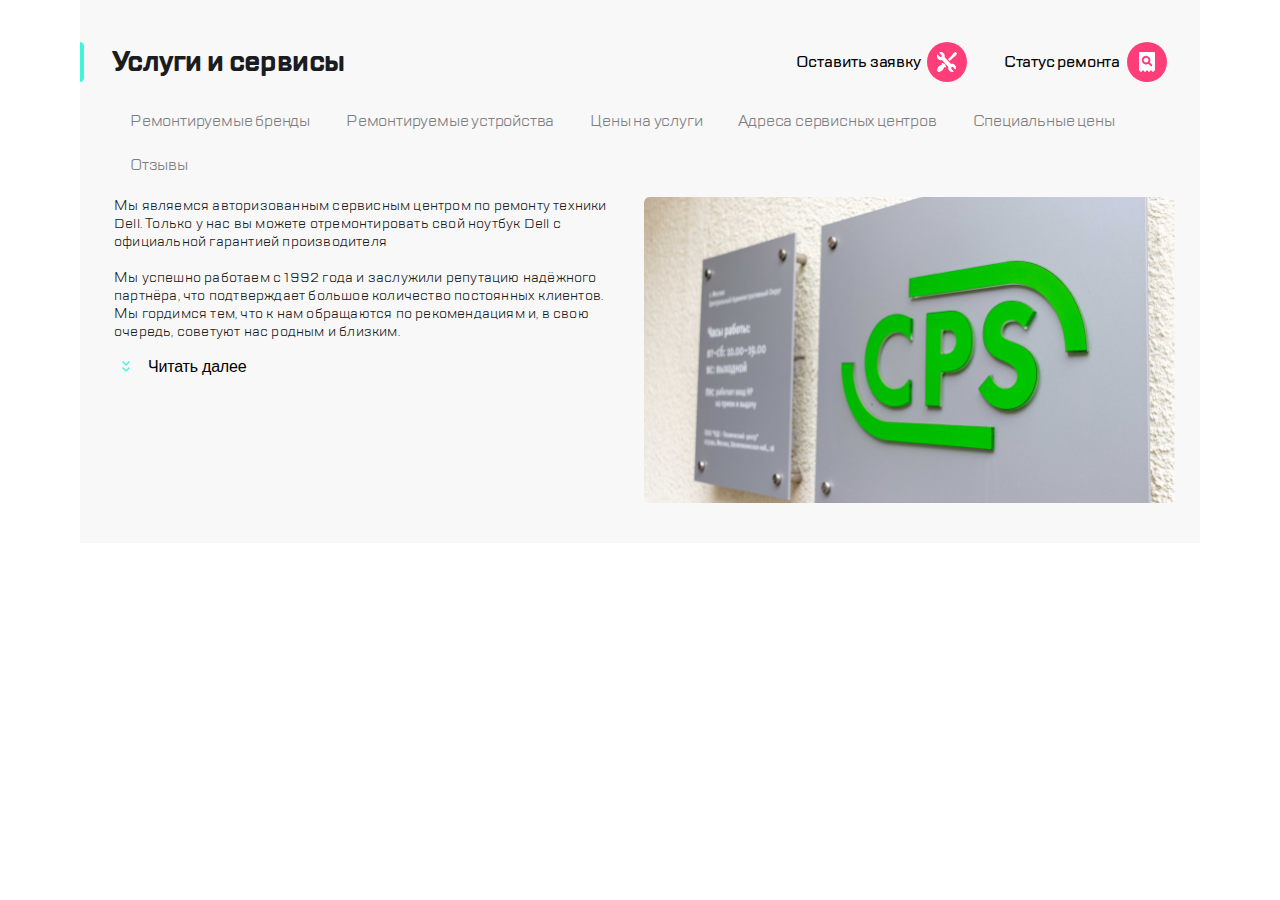
==== index.html @ 40b705c8 "новая вёрстка" ====
<!DOCTYPE html>
<html>
    <head>
        <title>1.3</title>
        <meta charset="utf-8">
        <meta http-equiv="X-UA-Compatible" content="IE=Edge">
        <meta name="viewport" content="width=device-width, initial-scale=1, user-scalable=yes, minimum-scale=1.0">
        <meta name="apple-mobile-web-app-capable" content="yes">
        <link href="./fonts/stylesheet.css" rel="stylesheet">
        <link href="./css/style.css" rel="stylesheet">
    </head>
    <body class="body">
            <section class="services">
                <header class="header">
                    <div class="header__logo-wrapper">
                        <button class="header__menu-icon header__link"></button>
                        <div class="delimiter header__logo-delimiter"></div>
                        <a href="#" class="header__link_logo">
                            <img src="./img/header/logo.svg" class="header__logo-image" alt="логотип компании">
                        </a>
                        <div class="delimiter header__wrappers-delimiter"></div>
                    </div>
                    <div class="header__links-wrapper">
                        <button class="header__link header__link_phone"></button>
                        <button class="header__link header__link_chat"></button>
                        <a href="#" class="header__link header__link_contacts"></a>
                        <div class="delimiter header__links-delimiter"></div>
                        <a href="#" class="header__link header__link_repair"></a>
                        <a href="#" class="header__link header__link_search"></a>
                    </div>
                </header>
                <main class="main">
                    <div class="title-wrapper">
                        <h1 class="title">Услуги и сервисы</h1>
                        <div class="title-links">
                            <button class="title-links__link title-links__link-request">Оставить заявку</button>
                            <button class="title-links__link title-links__link-status">Статус ремонта</button>
                        </div>
                    </div>
                    <nav class="links services__nav">
                        <a href="#" class="links__link">Ремонтируемые бренды</a>
                        <a href="#" class="links__link">Ремонтируемые устройства</a>
                        <a href="#" class="links__link">Цены на услуги</a>
                        <a href="#" class="links__link">Адреса сервисных центров</a>
                        <a href="#" class="links__link">Специальные цены</a>
                        <a href="#" class="links__link">Отзывы</a>
                    </nav>
                    <div class="description">
                        <div class="description__text-wrapper">
                            <p class="description_text">Мы являемся авторизованным сервисным центром по ремонту техники Dell. Только у нас вы можете отремонтировать свой ноутбук Dell с официальной гарантией производителя</p>
                            <br>
                            <p class="description_text">Мы успешно работаем с 1992 года и заслужили репутацию надёжного партнёра, что подтверждает большое количество постоянных клиентов. Мы гордимся тем, что к нам обращаются по рекомендациям и, в свою очередь, советуют нас родным и близким.</p>
                            <button class="description__more services__more">Читать далее</button>
                        </div>
                        <img src="./img/content/devices.png" alt="CPS" class="description__image"/>
                    </div>
                </main>
            </section>
    </body>
</html>
---- fonts/stylesheet.css ----
@font-face {
    font-family: 'TT Lakes';
    src: url('TTLakes-Italic.eot');
    src: local('TT Lakes Italic'), local('TTLakes-Italic'),
        url('TTLakes-Italic.eot?#iefix') format('embedded-opentype'),
        url('TTLakes-Italic.woff') format('woff'),
        url('TTLakes-Italic.ttf') format('truetype');
    font-weight: normal;
    font-style: italic;
}

@font-face {
    font-family: 'TT Lakes Condensed';
    src: url('TTLakesCondensed-ExtraLight.eot');
    src: local('TT Lakes Condensed ExtraLight'), local('TTLakesCondensed-ExtraLight'),
        url('TTLakesCondensed-ExtraLight.eot?#iefix') format('embedded-opentype'),
        url('TTLakesCondensed-ExtraLight.woff') format('woff'),
        url('TTLakesCondensed-ExtraLight.ttf') format('truetype');
    font-weight: 200;
    font-style: normal;
}

@font-face {
    font-family: 'TT Lakes Compressed';
    src: url('TTLakesCompressed-Regular.eot');
    src: local('TT Lakes Compressed Regular'), local('TTLakesCompressed-Regular'),
        url('TTLakesCompressed-Regular.eot?#iefix') format('embedded-opentype'),
        url('TTLakesCompressed-Regular.woff') format('woff'),
        url('TTLakesCompressed-Regular.ttf') format('truetype');
    font-weight: normal;
    font-style: normal;
}

@font-face {
    font-family: 'TT Lakes Compressed';
    src: url('TTLakesCompressed-ThinItalic.eot');
    src: local('TT Lakes Compressed Thin Italic'), local('TTLakesCompressed-ThinItalic'),
        url('TTLakesCompressed-ThinItalic.eot?#iefix') format('embedded-opentype'),
        url('TTLakesCompressed-ThinItalic.woff') format('woff'),
        url('TTLakesCompressed-ThinItalic.ttf') format('truetype');
    font-weight: 100;
    font-style: italic;
}

@font-face {
    font-family: 'TT Lakes Condensed';
    src: url('TTLakesCondensed-Medium.eot');
    src: local('TT Lakes Condensed Medium'), local('TTLakesCondensed-Medium'),
        url('TTLakesCondensed-Medium.eot?#iefix') format('embedded-opentype'),
        url('TTLakesCondensed-Medium.woff') format('woff'),
        url('TTLakesCondensed-Medium.ttf') format('truetype');
    font-weight: 500;
    font-style: normal;
}

@font-face {
    font-family: 'TT Lakes Compressed';
    src: url('TTLakesCompressed-ExtraBoldItalic.eot');
    src: local('TT Lakes Compressed ExtraBold Italic'), local('TTLakesCompressed-ExtraBoldItalic'),
        url('TTLakesCompressed-ExtraBoldItalic.eot?#iefix') format('embedded-opentype'),
        url('TTLakesCompressed-ExtraBoldItalic.woff') format('woff'),
        url('TTLakesCompressed-ExtraBoldItalic.ttf') format('truetype');
    font-weight: 800;
    font-style: italic;
}

@font-face {
    font-family: 'TT Lakes';
    src: url('TTLakes-ExtraLightItalic.eot');
    src: local('TT Lakes ExtraLight Italic'), local('TTLakes-ExtraLightItalic'),
        url('TTLakes-ExtraLightItalic.eot?#iefix') format('embedded-opentype'),
        url('TTLakes-ExtraLightItalic.woff') format('woff'),
        url('TTLakes-ExtraLightItalic.ttf') format('truetype');
    font-weight: 200;
    font-style: italic;
}

@font-face {
    font-family: 'TT Lakes';
    src: url('TTLakes-LightItalic.eot');
    src: local('TT Lakes Light Italic'), local('TTLakes-LightItalic'),
        url('TTLakes-LightItalic.eot?#iefix') format('embedded-opentype'),
        url('TTLakes-LightItalic.woff') format('woff'),
        url('TTLakes-LightItalic.ttf') format('truetype');
    font-weight: 300;
    font-style: italic;
}

@font-face {
    font-family: 'TT Lakes';
    src: url('TTLakes-Thin.eot');
    src: local('TT Lakes Thin'), local('TTLakes-Thin'),
        url('TTLakes-Thin.eot?#iefix') format('embedded-opentype'),
        url('TTLakes-Thin.woff') format('woff'),
        url('TTLakes-Thin.ttf') format('truetype');
    font-weight: 100;
    font-style: normal;
}

@font-face {
    font-family: 'TT Lakes';
    src: url('TTLakes-DemiBoldItalic.eot');
    src: local('TT Lakes DemiBold Italic'), local('TTLakes-DemiBoldItalic'),
        url('TTLakes-DemiBoldItalic.eot?#iefix') format('embedded-opentype'),
        url('TTLakes-DemiBoldItalic.woff') format('woff'),
        url('TTLakes-DemiBoldItalic.ttf') format('truetype');
    font-weight: 600;
    font-style: italic;
}

@font-face {
    font-family: 'TT Lakes Condensed';
    src: url('TTLakesCondensed-Black.eot');
    src: local('TT Lakes Condensed Black'), local('TTLakesCondensed-Black'),
        url('TTLakesCondensed-Black.eot?#iefix') format('embedded-opentype'),
        url('TTLakesCondensed-Black.woff') format('woff'),
        url('TTLakesCondensed-Black.ttf') format('truetype');
    font-weight: 900;
    font-style: normal;
}

@font-face {
    font-family: 'TT Lakes Condensed';
    src: url('TTLakesCondensed-LightItalic.eot');
    src: local('TT Lakes Condensed Light Italic'), local('TTLakesCondensed-LightItalic'),
        url('TTLakesCondensed-LightItalic.eot?#iefix') format('embedded-opentype'),
        url('TTLakesCondensed-LightItalic.woff') format('woff'),
        url('TTLakesCondensed-LightItalic.ttf') format('truetype');
    font-weight: 300;
    font-style: italic;
}

@font-face {
    font-family: 'TT Lakes Condensed';
    src: url('TTLakesCondensed-DemiBold.eot');
    src: local('TT Lakes Condensed DemiBold'), local('TTLakesCondensed-DemiBold'),
        url('TTLakesCondensed-DemiBold.eot?#iefix') format('embedded-opentype'),
        url('TTLakesCondensed-DemiBold.woff') format('woff'),
        url('TTLakesCondensed-DemiBold.ttf') format('truetype');
    font-weight: 600;
    font-style: normal;
}

@font-face {
    font-family: 'TT Lakes Compressed';
    src: url('TTLakesCompressed-ExtraBold.eot');
    src: local('TT Lakes Compressed ExtraBold'), local('TTLakesCompressed-ExtraBold'),
        url('TTLakesCompressed-ExtraBold.eot?#iefix') format('embedded-opentype'),
        url('TTLakesCompressed-ExtraBold.woff') format('woff'),
        url('TTLakesCompressed-ExtraBold.ttf') format('truetype');
    font-weight: 800;
    font-style: normal;
}

@font-face {
    font-family: 'TT Lakes';
    src: url('TTLakes-ExtraBoldItalic.eot');
    src: local('TT Lakes ExtraBold Italic'), local('TTLakes-ExtraBoldItalic'),
        url('TTLakes-ExtraBoldItalic.eot?#iefix') format('embedded-opentype'),
        url('TTLakes-ExtraBoldItalic.woff') format('woff'),
        url('TTLakes-ExtraBoldItalic.ttf') format('truetype');
    font-weight: 800;
    font-style: italic;
}

@font-face {
    font-family: 'TT Lakes';
    src: url('TTLakes-ExtraLight.eot');
    src: local('TT Lakes ExtraLight'), local('TTLakes-ExtraLight'),
        url('TTLakes-ExtraLight.eot?#iefix') format('embedded-opentype'),
        url('TTLakes-ExtraLight.woff') format('woff'),
        url('TTLakes-ExtraLight.ttf') format('truetype');
    font-weight: 200;
    font-style: normal;
}

@font-face {
    font-family: 'TT Lakes Condensed';
    src: url('TTLakesCondensed-Bold.eot');
    src: local('TT Lakes Condensed Bold'), local('TTLakesCondensed-Bold'),
        url('TTLakesCondensed-Bold.eot?#iefix') format('embedded-opentype'),
        url('TTLakesCondensed-Bold.woff') format('woff'),
        url('TTLakesCondensed-Bold.ttf') format('truetype');
    font-weight: bold;
    font-style: normal;
}

@font-face {
    font-family: 'TT Lakes Condensed';
    src: url('TTLakesCondensed-ThinItalic.eot');
    src: local('TT Lakes Condensed Thin Italic'), local('TTLakesCondensed-ThinItalic'),
        url('TTLakesCondensed-ThinItalic.eot?#iefix') format('embedded-opentype'),
        url('TTLakesCondensed-ThinItalic.woff') format('woff'),
        url('TTLakesCondensed-ThinItalic.ttf') format('truetype');
    font-weight: 100;
    font-style: italic;
}

@font-face {
    font-family: 'TT Lakes Condensed';
    src: url('TTLakesCondensed-ExtraBoldItalic.eot');
    src: local('TT Lakes Condensed ExtraBold Italic'), local('TTLakesCondensed-ExtraBoldItalic'),
        url('TTLakesCondensed-ExtraBoldItalic.eot?#iefix') format('embedded-opentype'),
        url('TTLakesCondensed-ExtraBoldItalic.woff') format('woff'),
        url('TTLakesCondensed-ExtraBoldItalic.ttf') format('truetype');
    font-weight: 800;
    font-style: italic;
}

@font-face {
    font-family: 'TT Lakes Compressed';
    src: url('TTLakesCompressed-Medium.eot');
    src: local('TT Lakes Compressed Medium'), local('TTLakesCompressed-Medium'),
        url('TTLakesCompressed-Medium.eot?#iefix') format('embedded-opentype'),
        url('TTLakesCompressed-Medium.woff') format('woff'),
        url('TTLakesCompressed-Medium.ttf') format('truetype');
    font-weight: 500;
    font-style: normal;
}

@font-face {
    font-family: 'TT Lakes Condensed';
    src: url('TTLakesCondensed-Thin.eot');
    src: local('TT Lakes Condensed Thin'), local('TTLakesCondensed-Thin'),
        url('TTLakesCondensed-Thin.eot?#iefix') format('embedded-opentype'),
        url('TTLakesCondensed-Thin.woff') format('woff'),
        url('TTLakesCondensed-Thin.ttf') format('truetype');
    font-weight: 100;
    font-style: normal;
}

@font-face {
    font-family: 'TT Lakes Compressed';
    src: url('TTLakesCompressed-Italic.eot');
    src: local('TT Lakes Compressed Italic'), local('TTLakesCompressed-Italic'),
        url('TTLakesCompressed-Italic.eot?#iefix') format('embedded-opentype'),
        url('TTLakesCompressed-Italic.woff') format('woff'),
        url('TTLakesCompressed-Italic.ttf') format('truetype');
    font-weight: normal;
    font-style: italic;
}

@font-face {
    font-family: 'TT Lakes Compressed';
    src: url('TTLakesCompressed-Light.eot');
    src: local('TT Lakes Compressed Light'), local('TTLakesCompressed-Light'),
        url('TTLakesCompressed-Light.eot?#iefix') format('embedded-opentype'),
        url('TTLakesCompressed-Light.woff') format('woff'),
        url('TTLakesCompressed-Light.ttf') format('truetype');
    font-weight: 300;
    font-style: normal;
}

@font-face {
    font-family: 'TT Lakes Compressed';
    src: url('TTLakesCompressed-LightItalic.eot');
    src: local('TT Lakes Compressed Light Italic'), local('TTLakesCompressed-LightItalic'),
        url('TTLakesCompressed-LightItalic.eot?#iefix') format('embedded-opentype'),
        url('TTLakesCompressed-LightItalic.woff') format('woff'),
        url('TTLakesCompressed-LightItalic.ttf') format('truetype');
    font-weight: 300;
    font-style: italic;
}

@font-face {
    font-family: 'TT Lakes Condensed';
    src: url('TTLakesCondensed-Regular.eot');
    src: local('TT Lakes Condensed Regular'), local('TTLakesCondensed-Regular'),
        url('TTLakesCondensed-Regular.eot?#iefix') format('embedded-opentype'),
        url('TTLakesCondensed-Regular.woff') format('woff'),
        url('TTLakesCondensed-Regular.ttf') format('truetype');
    font-weight: normal;
    font-style: normal;
}

@font-face {
    font-family: 'TT Lakes Condensed';
    src: url('TTLakesCondensed-Light.eot');
    src: local('TT Lakes Condensed Light'), local('TTLakesCondensed-Light'),
        url('TTLakesCondensed-Light.eot?#iefix') format('embedded-opentype'),
        url('TTLakesCondensed-Light.woff') format('woff'),
        url('TTLakesCondensed-Light.ttf') format('truetype');
    font-weight: 300;
    font-style: normal;
}

@font-face {
    font-family: 'TT Lakes';
    src: url('TTLakes-Bold.eot');
    src: local('TT Lakes Bold'), local('TTLakes-Bold'),
        url('TTLakes-Bold.eot?#iefix') format('embedded-opentype'),
        url('TTLakes-Bold.woff') format('woff'),
        url('TTLakes-Bold.ttf') format('truetype');
    font-weight: bold;
    font-style: normal;
}

@font-face {
    font-family: 'TT Lakes';
    src: url('TTLakes-DemiBold.eot');
    src: local('TT Lakes DemiBold'), local('TTLakes-DemiBold'),
        url('TTLakes-DemiBold.eot?#iefix') format('embedded-opentype'),
        url('TTLakes-DemiBold.woff') format('woff'),
        url('TTLakes-DemiBold.ttf') format('truetype');
    font-weight: 600;
    font-style: normal;
}

@font-face {
    font-family: 'TT Lakes Compressed';
    src: url('TTLakesCompressed-Thin.eot');
    src: local('TT Lakes Compressed Thin'), local('TTLakesCompressed-Thin'),
        url('TTLakesCompressed-Thin.eot?#iefix') format('embedded-opentype'),
        url('TTLakesCompressed-Thin.woff') format('woff'),
        url('TTLakesCompressed-Thin.ttf') format('truetype');
    font-weight: 100;
    font-style: normal;
}

@font-face {
    font-family: 'TT Lakes';
    src: url('TTLakes-Black.eot');
    src: local('TT Lakes Black'), local('TTLakes-Black'),
        url('TTLakes-Black.eot?#iefix') format('embedded-opentype'),
        url('TTLakes-Black.woff') format('woff'),
        url('TTLakes-Black.ttf') format('truetype');
    font-weight: 900;
    font-style: normal;
}

@font-face {
    font-family: 'TT Lakes';
    src: url('TTLakes-MediumItalic.eot');
    src: local('TT Lakes Medium Italic'), local('TTLakes-MediumItalic'),
        url('TTLakes-MediumItalic.eot?#iefix') format('embedded-opentype'),
        url('TTLakes-MediumItalic.woff') format('woff'),
        url('TTLakes-MediumItalic.ttf') format('truetype');
    font-weight: 500;
    font-style: italic;
}

@font-face {
    font-family: 'TT Lakes Condensed';
    src: url('TTLakesCondensed-ExtraBold.eot');
    src: local('TT Lakes Condensed ExtraBold'), local('TTLakesCondensed-ExtraBold'),
        url('TTLakesCondensed-ExtraBold.eot?#iefix') format('embedded-opentype'),
        url('TTLakesCondensed-ExtraBold.woff') format('woff'),
        url('TTLakesCondensed-ExtraBold.ttf') format('truetype');
    font-weight: 800;
    font-style: normal;
}

@font-face {
    font-family: 'TT Lakes Condensed';
    src: url('TTLakesCondensed-ExtraLightItalic.eot');
    src: local('TT Lakes Condensed ExtraLight Italic'), local('TTLakesCondensed-ExtraLightItalic'),
        url('TTLakesCondensed-ExtraLightItalic.eot?#iefix') format('embedded-opentype'),
        url('TTLakesCondensed-ExtraLightItalic.woff') format('woff'),
        url('TTLakesCondensed-ExtraLightItalic.ttf') format('truetype');
    font-weight: 200;
    font-style: italic;
}

@font-face {
    font-family: 'TT Lakes';
    src: url('TTLakes-Medium.eot');
    src: local('TT Lakes Medium'), local('TTLakes-Medium'),
        url('TTLakes-Medium.eot?#iefix') format('embedded-opentype'),
        url('TTLakes-Medium.woff') format('woff'),
        url('TTLakes-Medium.ttf') format('truetype');
    font-weight: 500;
    font-style: normal;
}

@font-face {
    font-family: 'TT Lakes Condensed';
    src: url('TTLakesCondensed-DemiBoldItalic.eot');
    src: local('TT Lakes Condensed DemiBold Italic'), local('TTLakesCondensed-DemiBoldItalic'),
        url('TTLakesCondensed-DemiBoldItalic.eot?#iefix') format('embedded-opentype'),
        url('TTLakesCondensed-DemiBoldItalic.woff') format('woff'),
        url('TTLakesCondensed-DemiBoldItalic.ttf') format('truetype');
    font-weight: 600;
    font-style: italic;
}

@font-face {
    font-family: 'TT Lakes Compressed';
    src: url('TTLakesCompressed-BoldItalic.eot');
    src: local('TT Lakes Compressed Bold Italic'), local('TTLakesCompressed-BoldItalic'),
        url('TTLakesCompressed-BoldItalic.eot?#iefix') format('embedded-opentype'),
        url('TTLakesCompressed-BoldItalic.woff') format('woff'),
        url('TTLakesCompressed-BoldItalic.ttf') format('truetype');
    font-weight: bold;
    font-style: italic;
}

@font-face {
    font-family: 'TT Lakes Compressed';
    src: url('TTLakesCompressed-ExtraLightItalic.eot');
    src: local('TT Lakes Compressed ExtraLight Italic'), local('TTLakesCompressed-ExtraLightItalic'),
        url('TTLakesCompressed-ExtraLightItalic.eot?#iefix') format('embedded-opentype'),
        url('TTLakesCompressed-ExtraLightItalic.woff') format('woff'),
        url('TTLakesCompressed-ExtraLightItalic.ttf') format('truetype');
    font-weight: 200;
    font-style: italic;
}

@font-face {
    font-family: 'TT Lakes';
    src: url('TTLakes-Regular.eot');
    src: local('TT Lakes Regular'), local('TTLakes-Regular'),
        url('TTLakes-Regular.eot?#iefix') format('embedded-opentype'),
        url('TTLakes-Regular.woff') format('woff'),
        url('TTLakes-Regular.ttf') format('truetype');
    font-weight: normal;
    font-style: normal;
}

@font-face {
    font-family: 'TT Lakes';
    src: url('TTLakes-BoldItalic.eot');
    src: local('TT Lakes Bold Italic'), local('TTLakes-BoldItalic'),
        url('TTLakes-BoldItalic.eot?#iefix') format('embedded-opentype'),
        url('TTLakes-BoldItalic.woff') format('woff'),
        url('TTLakes-BoldItalic.ttf') format('truetype');
    font-weight: bold;
    font-style: italic;
}

@font-face {
    font-family: 'TT Lakes Condensed';
    src: url('TTLakesCondensed-MediumItalic.eot');
    src: local('TT Lakes Condensed Medium Italic'), local('TTLakesCondensed-MediumItalic'),
        url('TTLakesCondensed-MediumItalic.eot?#iefix') format('embedded-opentype'),
        url('TTLakesCondensed-MediumItalic.woff') format('woff'),
        url('TTLakesCondensed-MediumItalic.ttf') format('truetype');
    font-weight: 500;
    font-style: italic;
}

@font-face {
    font-family: 'TT Lakes Condensed';
    src: url('TTLakesCondensed-Italic.eot');
    src: local('TT Lakes Condensed Italic'), local('TTLakesCondensed-Italic'),
        url('TTLakesCondensed-Italic.eot?#iefix') format('embedded-opentype'),
        url('TTLakesCondensed-Italic.woff') format('woff'),
        url('TTLakesCondensed-Italic.ttf') format('truetype');
    font-weight: normal;
    font-style: italic;
}

@font-face {
    font-family: 'TT Lakes';
    src: url('TTLakes-ThinItalic.eot');
    src: local('TT Lakes Thin Italic'), local('TTLakes-ThinItalic'),
        url('TTLakes-ThinItalic.eot?#iefix') format('embedded-opentype'),
        url('TTLakes-ThinItalic.woff') format('woff'),
        url('TTLakes-ThinItalic.ttf') format('truetype');
    font-weight: 100;
    font-style: italic;
}

@font-face {
    font-family: 'TT Lakes Compressed';
    src: url('TTLakesCompressed-DemiBold.eot');
    src: local('TT Lakes Compressed DemiBold'), local('TTLakesCompressed-DemiBold'),
        url('TTLakesCompressed-DemiBold.eot?#iefix') format('embedded-opentype'),
        url('TTLakesCompressed-DemiBold.woff') format('woff'),
        url('TTLakesCompressed-DemiBold.ttf') format('truetype');
    font-weight: 600;
    font-style: normal;
}

@font-face {
    font-family: 'TT Lakes';
    src: url('TTLakes-BlackItalic.eot');
    src: local('TT Lakes Black Italic'), local('TTLakes-BlackItalic'),
        url('TTLakes-BlackItalic.eot?#iefix') format('embedded-opentype'),
        url('TTLakes-BlackItalic.woff') format('woff'),
        url('TTLakes-BlackItalic.ttf') format('truetype');
    font-weight: 900;
    font-style: italic;
}

@font-face {
    font-family: 'TT Lakes Compressed';
    src: url('TTLakesCompressed-Bold.eot');
    src: local('TT Lakes Compressed Bold'), local('TTLakesCompressed-Bold'),
        url('TTLakesCompressed-Bold.eot?#iefix') format('embedded-opentype'),
        url('TTLakesCompressed-Bold.woff') format('woff'),
        url('TTLakesCompressed-Bold.ttf') format('truetype');
    font-weight: bold;
    font-style: normal;
}

@font-face {
    font-family: 'TT Lakes Condensed';
    src: url('TTLakesCondensed-BlackItalic.eot');
    src: local('TT Lakes Condensed Black Italic'), local('TTLakesCondensed-BlackItalic'),
        url('TTLakesCondensed-BlackItalic.eot?#iefix') format('embedded-opentype'),
        url('TTLakesCondensed-BlackItalic.woff') format('woff'),
        url('TTLakesCondensed-BlackItalic.ttf') format('truetype');
    font-weight: 900;
    font-style: italic;
}

@font-face {
    font-family: 'TT Lakes Compressed';
    src: url('TTLakesCompressed-MediumItalic.eot');
    src: local('TT Lakes Compressed Medium Italic'), local('TTLakesCompressed-MediumItalic'),
        url('TTLakesCompressed-MediumItalic.eot?#iefix') format('embedded-opentype'),
        url('TTLakesCompressed-MediumItalic.woff') format('woff'),
        url('TTLakesCompressed-MediumItalic.ttf') format('truetype');
    font-weight: 500;
    font-style: italic;
}

@font-face {
    font-family: 'TT Lakes Condensed';
    src: url('TTLakesCondensed-BoldItalic.eot');
    src: local('TT Lakes Condensed Bold Italic'), local('TTLakesCondensed-BoldItalic'),
        url('TTLakesCondensed-BoldItalic.eot?#iefix') format('embedded-opentype'),
        url('TTLakesCondensed-BoldItalic.woff') format('woff'),
        url('TTLakesCondensed-BoldItalic.ttf') format('truetype');
    font-weight: bold;
    font-style: italic;
}

@font-face {
    font-family: 'TT Lakes Compressed';
    src: url('TTLakesCompressed-ExtraLight.eot');
    src: local('TT Lakes Compressed ExtraLight'), local('TTLakesCompressed-ExtraLight'),
        url('TTLakesCompressed-ExtraLight.eot?#iefix') format('embedded-opentype'),
        url('TTLakesCompressed-ExtraLight.woff') format('woff'),
        url('TTLakesCompressed-ExtraLight.ttf') format('truetype');
    font-weight: 200;
    font-style: normal;
}

@font-face {
    font-family: 'TT Lakes';
    src: url('TTLakes-ExtraBold.eot');
    src: local('TT Lakes ExtraBold'), local('TTLakes-ExtraBold'),
        url('TTLakes-ExtraBold.eot?#iefix') format('embedded-opentype'),
        url('TTLakes-ExtraBold.woff') format('woff'),
        url('TTLakes-ExtraBold.ttf') format('truetype');
    font-weight: 800;
    font-style: normal;
}

@font-face {
    font-family: 'TT Lakes Compressed';
    src: url('TTLakesCompressed-DemiBoldItalic.eot');
    src: local('TT Lakes Compressed DemiBold Italic'), local('TTLakesCompressed-DemiBoldItalic'),
        url('TTLakesCompressed-DemiBoldItalic.eot?#iefix') format('embedded-opentype'),
        url('TTLakesCompressed-DemiBoldItalic.woff') format('woff'),
        url('TTLakesCompressed-DemiBoldItalic.ttf') format('truetype');
    font-weight: 600;
    font-style: italic;
}

@font-face {
    font-family: 'TT Lakes Compressed';
    src: url('TTLakesCompressed-BlackItalic.eot');
    src: local('TT Lakes Compressed Black Italic'), local('TTLakesCompressed-BlackItalic'),
        url('TTLakesCompressed-BlackItalic.eot?#iefix') format('embedded-opentype'),
        url('TTLakesCompressed-BlackItalic.woff') format('woff'),
        url('TTLakesCompressed-BlackItalic.ttf') format('truetype');
    font-weight: 900;
    font-style: italic;
}

@font-face {
    font-family: 'TT Lakes';
    src: url('TTLakes-Light.eot');
    src: local('TT Lakes Light'), local('TTLakes-Light'),
        url('TTLakes-Light.eot?#iefix') format('embedded-opentype'),
        url('TTLakes-Light.woff') format('woff'),
        url('TTLakes-Light.ttf') format('truetype');
    font-weight: 300;
    font-style: normal;
}

@font-face {
    font-family: 'TT Lakes Compressed';
    src: url('TTLakesCompressed-Black.eot');
    src: local('TT Lakes Compressed Black'), local('TTLakesCompressed-Black'),
        url('TTLakesCompressed-Black.eot?#iefix') format('embedded-opentype'),
        url('TTLakesCompressed-Black.woff') format('woff'),
        url('TTLakesCompressed-Black.ttf') format('truetype');
    font-weight: 900;
    font-style: normal;
}
---- css/style.css ----
html {
    box-sizing: border-box;
}
*, *:before, *:after {
    box-sizing: inherit;
}
* {
    padding: 0;
    margin: 0;
    border: none;
}
a {
    text-decoration: none;
    cursor: pointer;
}
a:active {
    border: 2px solid #B8FFEC;
    background-color: white;
    outline: none;
}
button:focus, a:focus {
    border: 2px solid #B8FFEC;
    background-color: white;
    outline: none;
}
button {
    cursor: pointer;
}
ul, li {
    list-style: none;
}
.body {
    font-family: 'TT Lakes';
    font-size: 14px;
    line-height: 18px;
    letter-spacing: 0.2px;
    color: #1B1C21;
    padding: 0;
    margin: 0;
}
.services {
    max-width: 1120px;
    margin: 0 auto;
}
.delimiter {
    background: #EAEAEA;
    border-radius: 1px;
    width: 2px;
    height: 32px;
}
.header {
    display: flex;
    align-items: center;
    justify-content: space-between;
    padding: 19px 16px;
    background-color: white;
}
.header__link {
    width: 40px;
    height: 40px;
    background-color: transparent;
    display: block;
}
.header__link_logo {
    margin-right: 16.73px;
}
.header__link_phone {
    background-image: url(../img/header/call.svg);
    display: none;
}
.header__link_chat {
    background-image: url(../img/header/chat.svg);
    display: none;
}
.header__link_contacts {
    background-image: url(../img/header/profile.svg);
    display: none;
}
.header__link_repair {
    background-image: url(../img/header/repair.svg);
    margin-right: 16px;
}
.header__link_search {
    background-image: url(../img/header/checkstatus.svg);
}
.header__logo-delimiter {
    display: none;
}
.header__logo-wrapper {
    display: flex;
    align-items: center;
    justify-content: space-between;
}
.header__menu-icon {
    background-image: url(../img/header/menu.svg);
    margin-right: 16.73px;
}
.header__links-delimiter {
    display: none;
}
.header__links-wrapper {
    display: flex;
    align-items: center;
    justify-content: space-between;
}
.main {
    background-color: #F8F8F8;
}
.title-wrapper {
    padding: 24px 16px;
    background-image: url(../img/title/highlight.svg);
    background-repeat: no-repeat;
    background-position: 0 50%;
}
.title {
    font-size: 28px;
    line-height: 40px;
    letter-spacing: -0.6px;
    color: #1B1C21;
}
.title-links {
    display: none;
}
.title-links__link {
    background-color: transparent;
    font-size: 16px;
    line-height: 24px;
    letter-spacing: -0.2px;
    font-family: 'TT Lakes';
    font-weight: 500;
    background-repeat: no-repeat;
    background-position: 99% center;
    height: 40px;
    padding-right: 48px;
}
.title-links__link:hover {
    opacity: .3;
}
.title-links__link-request {
    background-image: url(../img/header/repair.svg);
    margin-right: 32px;
}
.title-links__link-status {
    background-image: url(../img/header/checkstatus.svg);
}
.links {
    padding:  0 16px;
    overflow: auto;
    white-space: nowrap;
}
.services__nav {
    margin-bottom: 24px;
}
.links__link {
    font-size: 16px;
    line-height: 24px;
    letter-spacing: -0.2px;
    color: #7E7E82;
    padding: 8px 16px;
    border: 2px solid transparent;
    white-space: nowrap;
    display: inline-block;
}
.links__link:hover {
    background-color: white;
    border: 2px solid #B8FFEC;
    border-radius: 6px;
}
.description {
    padding-bottom: 20px;
}
.description__text-wrapper {
    padding: 0 16px;
}
.services__more {
    background-color: transparent;
    font-size: 16px;
    line-height: 24px;
    letter-spacing: -0.2px;
    background-image: url(../img/description/expand.svg);
    background-repeat: no-repeat;
    background-position: center left;
    padding-left: 26px;
    margin-left: 8px;
    margin-bottom: 16px;
    margin-top: 16px;
}
.services__more:hover {
    opacity: .3;
}
.description__image {
    width: 100%;
}
@media all and (min-width: 768px) {
    .header {
        padding: 19px 24px;
    }
    .header__logo-delimiter {
        display: block;
        margin-right: 20px;
    }
    .header__wrappers-delimiter {
        display: none;
    }
    .header__menu-icon {
        margin-right: 20px;
    }
    .header__link_logo {
        margin: 0;
    }
    .header__link_phone, .header__link_chat, .header__link_contacts {
        display: block;
    }
    .header__link_contacts {
        margin-right: 20px;
    }
    .header__link_chat, .header__link_phone {
        margin-right: 16px;
    }
    .header__links-delimiter {
        display: block;
        margin-right: 20px;
    }
    .title-wrapper {
        padding: 24px 24px 32px 24px;
    }
    .links {
        padding: 0 24px;
    }
    .services__nav {
        margin-bottom: 32px;
    }
    .services__more {
        margin-top: 10px;
    }
    .description {
        display: flex;
        justify-content: space-between;
        padding-bottom: 40px;
        padding-right: 25px;
    }
    .description__image {
        width: 360px;
    }
    .description__text-wrapper {
        padding-left: 24px;
        margin-right: 48px;
        padding-right: 0;
    }
}
@media all and (min-width: 1120px) { 
    .header {
        display: none;
    }
    .title-wrapper { 
        padding: 42px 32px 17px 32px;
        background-position: 0 71%;
        display: flex;
        align-items: center;
        justify-content: space-between;
    }
    .title-links {
        display: block;
    }
    .links {
        padding: 0 32px;
        overflow: hidden;
        display: flex;
        flex-wrap: wrap;
    }
    .services__nav {
        margin-bottom: 10px;
    }
    .services__more {
        margin-top: 13.78px;
    }
    .description__text-wrapper {
        padding-left: 34px;
        padding-right: 0;
        margin-right: 36px;
    }
    .description__image {
        width: 531px;
    }
}
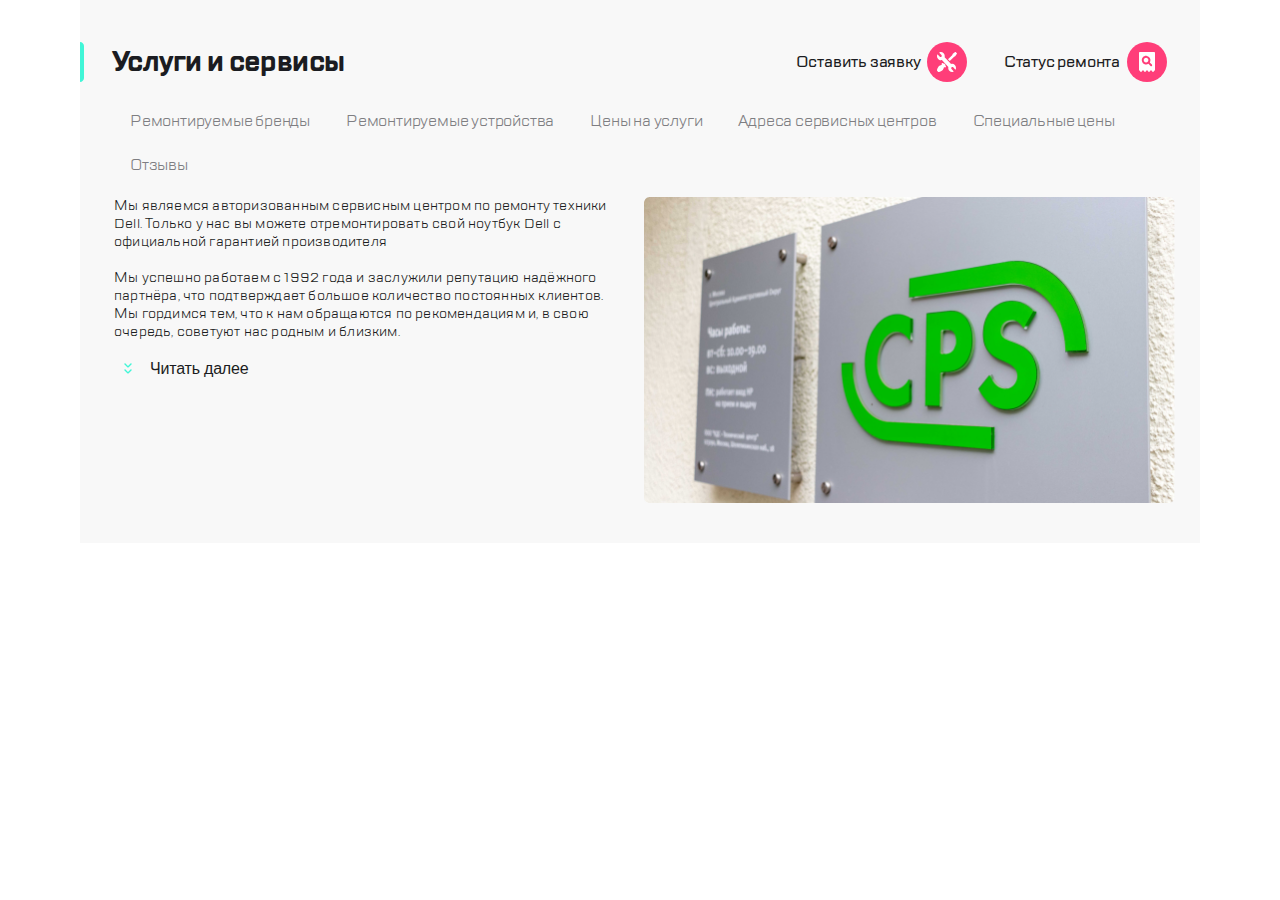
==== commit 5f711dce: "добавление вёрстки задания 1.4" ====
--- a/index.html
+++ b/index.html
@@ -13,7 +13,7 @@
             <section class="services">
                 <header class="header">
                     <div class="header__logo-wrapper">
-                        <button class="header__menu-icon header__link"></button>
+                        <button class="header__menu-icon image-link image-link_menu"></button>
                         <div class="delimiter header__logo-delimiter"></div>
                         <a href="#" class="header__link_logo">
                             <img src="./img/header/logo.svg" class="header__logo-image" alt="логотип компании">
@@ -21,36 +21,36 @@
                         <div class="delimiter header__wrappers-delimiter"></div>
                     </div>
                     <div class="header__links-wrapper">
-                        <button class="header__link header__link_phone"></button>
-                        <button class="header__link header__link_chat"></button>
-                        <a href="#" class="header__link header__link_contacts"></a>
+                        <button class="image-link image-link_phone header__link_phone "></button>
+                        <button class="image-link image-link_chat header__link_chat"></button>
+                        <a href="#" class="image-link image-link_contacts header__link_contacts"></a>
                         <div class="delimiter header__links-delimiter"></div>
-                        <a href="#" class="header__link header__link_repair"></a>
-                        <a href="#" class="header__link header__link_search"></a>
+                        <a href="#" class="image-link image-link_repair header__link_repair"></a>
+                        <a href="#" class="image-link image-link_search"></a>
                     </div>
                 </header>
                 <main class="main">
                     <div class="title-wrapper">
                         <h1 class="title">Услуги и сервисы</h1>
                         <div class="title-links">
-                            <button class="title-links__link title-links__link-request">Оставить заявку</button>
-                            <button class="title-links__link title-links__link-status">Статус ремонта</button>
+                            <button class="title-links__link text-link title-links__link-request">Оставить заявку</button>
+                            <button class="title-links__link text-link title-links__link-status">Статус ремонта</button>
                         </div>
                     </div>
                     <nav class="links services__nav">
-                        <a href="#" class="links__link">Ремонтируемые бренды</a>
-                        <a href="#" class="links__link">Ремонтируемые устройства</a>
-                        <a href="#" class="links__link">Цены на услуги</a>
-                        <a href="#" class="links__link">Адреса сервисных центров</a>
-                        <a href="#" class="links__link">Специальные цены</a>
-                        <a href="#" class="links__link">Отзывы</a>
+                        <a href="#" class="links__link text-link">Ремонтируемые бренды</a>
+                        <a href="#" class="links__link text-link">Ремонтируемые устройства</a>
+                        <a href="#" class="links__link text-link">Цены на услуги</a>
+                        <a href="#" class="links__link text-link">Адреса сервисных центров</a>
+                        <a href="#" class="links__link text-link">Специальные цены</a>
+                        <a href="#" class="links__link text-link">Отзывы</a>
                     </nav>
                     <div class="description">
                         <div class="description__text-wrapper">
                             <p class="description_text">Мы являемся авторизованным сервисным центром по ремонту техники Dell. Только у нас вы можете отремонтировать свой ноутбук Dell с официальной гарантией производителя</p>
                             <br>
                             <p class="description_text">Мы успешно работаем с 1992 года и заслужили репутацию надёжного партнёра, что подтверждает большое количество постоянных клиентов. Мы гордимся тем, что к нам обращаются по рекомендациям и, в свою очередь, советуют нас родным и близким.</p>
-                            <button class="description__more services__more">Читать далее</button>
+                            <button class="description__more services__more text-link">Читать далее</button>
                         </div>
                         <img src="./img/content/devices.png" alt="CPS" class="description__image"/>
                     </div>
--- a/css/style.css
+++ b/css/style.css
@@ -11,7 +11,6 @@
 }
 a {
     text-decoration: none;
-    cursor: pointer;
 }
 a:active {
     border: 2px solid #B8FFEC;
@@ -23,7 +22,7 @@
     background-color: white;
     outline: none;
 }
-button {
+a, button {
     cursor: pointer;
 }
 ul, li {
@@ -38,6 +37,43 @@
     padding: 0;
     margin: 0;
 }
+.image-link {
+    width: 40px;
+    height: 40px;
+    background-color: transparent;
+    display: block;
+    transition: opacity .3s;
+}
+.image-link:hover {
+    opacity: .3;
+}
+.image-link:focus {
+    background-size: 100%;
+}
+.image-link_menu {
+    background-image: url(../img/header/menu.svg);
+}
+.image-link_phone {
+    background-image: url(../img/header/call.svg);
+}
+.image-link_chat {
+    background-image: url(../img/header/chat.svg);
+}
+.image-link_contacts {
+    background-image: url(../img/header/profile.svg);
+}
+.image-link_repair {
+    background-image: url(../img/header/repair.svg);
+}
+.image-link_search {
+    background-image: url(../img/header/checkstatus.svg);
+}
+.text-link {
+    font-size: 16px;
+    line-height: 24px;
+    letter-spacing: -0.2px;
+    color: #1B1C21;
+}
 .services {
     max-width: 1120px;
     margin: 0 auto;
@@ -55,34 +91,22 @@
     padding: 19px 16px;
     background-color: white;
 }
-.header__link {
-    width: 40px;
-    height: 40px;
-    background-color: transparent;
-    display: block;
-}
 .header__link_logo {
     margin-right: 16.73px;
+    border: 2px solid transparent;
 }
 .header__link_phone {
-    background-image: url(../img/header/call.svg);
     display: none;
 }
 .header__link_chat {
-    background-image: url(../img/header/chat.svg);
     display: none;
 }
 .header__link_contacts {
-    background-image: url(../img/header/profile.svg);
     display: none;
 }
 .header__link_repair {
-    background-image: url(../img/header/repair.svg);
     margin-right: 16px;
 }
-.header__link_search {
-    background-image: url(../img/header/checkstatus.svg);
-}
 .header__logo-delimiter {
     display: none;
 }
@@ -91,8 +115,13 @@
     align-items: center;
     justify-content: space-between;
 }
+.header__logo-image {
+    transition: opacity .3s;
+}
+.header__logo-image:hover {
+    opacity: .3;
+}
 .header__menu-icon {
-    background-image: url(../img/header/menu.svg);
     margin-right: 16.73px;
 }
 .header__links-delimiter {
@@ -123,15 +152,13 @@
 }
 .title-links__link {
     background-color: transparent;
-    font-size: 16px;
-    line-height: 24px;
-    letter-spacing: -0.2px;
     font-family: 'TT Lakes';
     font-weight: 500;
     background-repeat: no-repeat;
     background-position: 99% center;
     height: 40px;
     padding-right: 48px;
+    transition: opacity .3s;
 }
 .title-links__link:hover {
     opacity: .3;
@@ -152,9 +179,6 @@
     margin-bottom: 24px;
 }
 .links__link {
-    font-size: 16px;
-    line-height: 24px;
-    letter-spacing: -0.2px;
     color: #7E7E82;
     padding: 8px 16px;
     border: 2px solid transparent;
@@ -174,9 +198,6 @@
 }
 .services__more {
     background-color: transparent;
-    font-size: 16px;
-    line-height: 24px;
-    letter-spacing: -0.2px;
     background-image: url(../img/description/expand.svg);
     background-repeat: no-repeat;
     background-position: center left;
@@ -184,12 +205,120 @@
     margin-left: 8px;
     margin-bottom: 16px;
     margin-top: 16px;
-}
-.services__more:hover {
-    opacity: .3;
+    border: 2px solid transparent;    
+    position: relative;
+}
+.services__more::before {
+    content: '';
+    width: 0;
+    height: 2px;
+    background-color: #41F6D7;
+    position: absolute;
+    bottom: -3px;
+    left: 0;
+    transition: width 1s;
+}
+.services__more:hover::before {
+    width: 100%;
 }
 .description__image {
     width: 100%;
+}
+.main-nav {
+    box-shadow: 16px 0px 52px rgba(14, 24, 80, 0.2), -2px 0px 4px rgba(69, 79, 126, 0.02);
+    position: absolute;
+    width: 320px;
+    padding-bottom: 32px;
+}
+.main-nav__header-wrapper {
+    display: flex;
+    align-items: center;
+    justify-content: space-between;
+    padding: 18.73px 24px 46px 24px;
+}
+.main-nav__logo-wrapper {
+    display: flex;
+    align-items: center;
+}
+.main-nav__close {
+    background-image: url(../img/main-nav/close.svg);
+    margin-right: 16.73px;
+}
+.main-nav__logo-link {
+    border: 2px solid transparent;
+    transition: opacity .3s;
+}
+.main-nav__logo-link:hover {
+    opacity: .3;
+}
+.main-nav__search {
+    background-image: url(../img/main-nav/search.svg);
+}
+.main-nav__links {
+    display: flex;
+    flex-direction: column;
+    margin-bottom: 265px;
+}
+.main-nav__link {
+    height: 32px;
+    line-height: 32px;
+    padding-left: 24px;
+    color: #1B1C21;
+    display: block;
+}
+.main-nav__link:not(:last-child) {
+    margin-bottom: 20px;
+}
+.main-nav__link_phone {
+    font-size: 24px;
+    line-height: 32px;
+    letter-spacing: -0.6px;
+    font-family: 'TT Lakes';
+    font-weight: bold;
+}
+.main-nav__link_active {
+    background-image: url(../img/title/highlight.svg);
+    background-position: center left;
+    background-repeat: no-repeat;
+    color: #7E7E82;
+}
+.main-nav__contacts-links {
+    padding-left: 24px;
+    display: flex;
+    align-items: center;
+    flex-direction: row;
+    margin-bottom: 16px;
+}
+.main-nav__contacts-link_phone, .main-nav__contacts-link_chat {
+    margin-right: 16px;
+}
+.main-nav__link_text {
+    position: relative;
+}
+.main-nav__link_text::before {
+    content: '';
+    width: 0;
+    height: 2px;
+    background-color: #41F6D7;
+    position: absolute;
+    bottom: -3px;
+    transition: width 1s;
+}
+.main-nav__link_text:hover::before{
+    width: 100%;
+}
+.main-nav__lang-links {
+    margin-top: 40px;
+    padding-left: 24px;
+}
+.main-nav__lang-link {
+    display: inline-block;
+}
+.main-nav__lang-link:not(:last-child) {
+    margin-right: 7px;
+}
+.main-nav__lang-link:hover {
+    color: #7E7E82;
 }
 @media all and (min-width: 768px) {
     .header {
@@ -223,6 +352,7 @@
     }
     .title-wrapper {
         padding: 24px 24px 32px 24px;
+        background-position: 0 42%;
     }
     .links {
         padding: 0 24px;
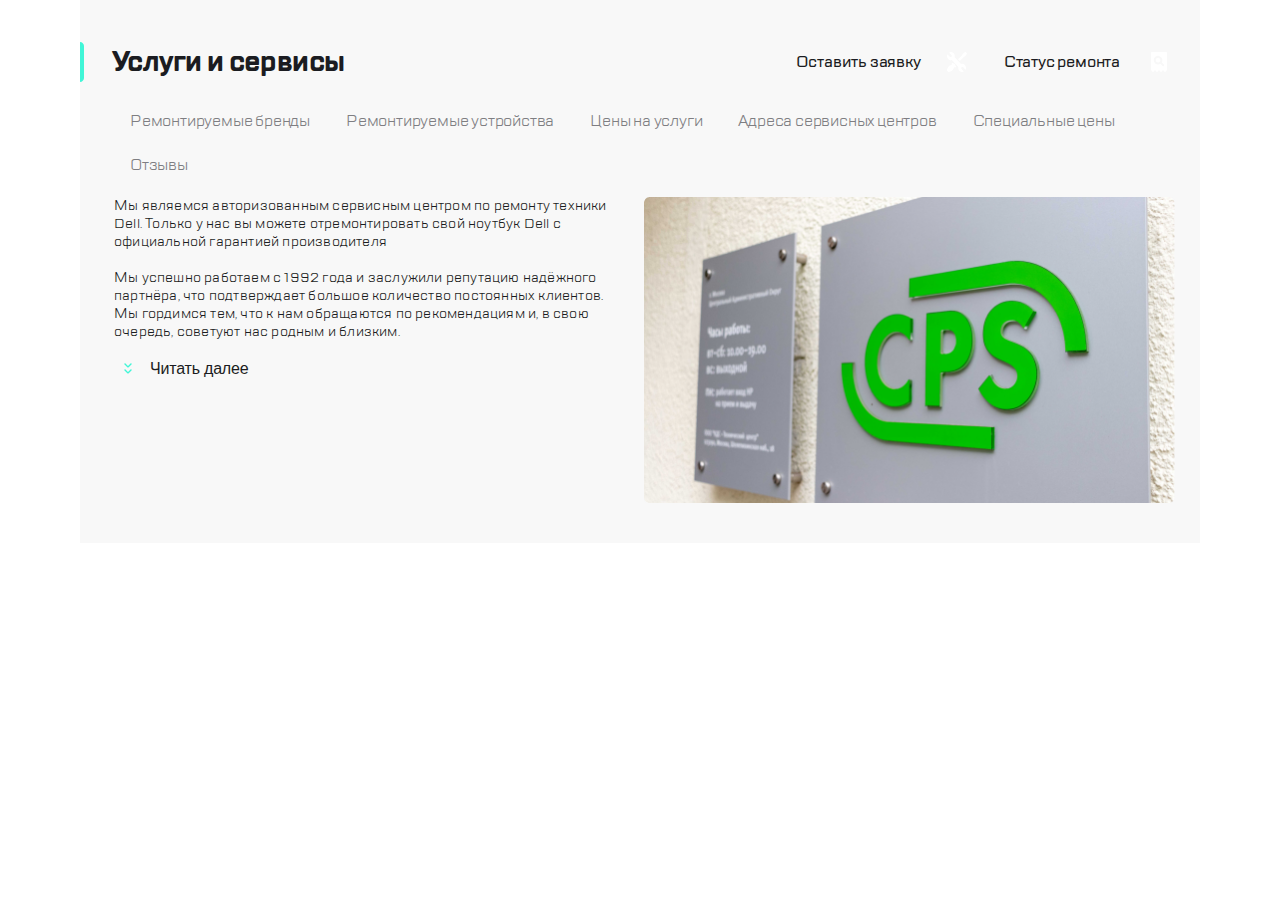
==== commit 2a26aecf: "внесение правок от евгения" ====
--- a/index.html
+++ b/index.html
@@ -15,7 +15,7 @@
                     <div class="header__logo-wrapper">
                         <button class="header__menu-icon image-link image-link_menu"></button>
                         <div class="delimiter header__logo-delimiter"></div>
-                        <a href="#" class="header__link_logo">
+                        <a href="#" class="header__link_logo focused-text-link">
                             <img src="./img/header/logo.svg" class="header__logo-image" alt="логотип компании">
                         </a>
                         <div class="delimiter header__wrappers-delimiter"></div>
@@ -38,19 +38,21 @@
                         </div>
                     </div>
                     <nav class="links services__nav">
-                        <a href="#" class="links__link text-link">Ремонтируемые бренды</a>
-                        <a href="#" class="links__link text-link">Ремонтируемые устройства</a>
-                        <a href="#" class="links__link text-link">Цены на услуги</a>
-                        <a href="#" class="links__link text-link">Адреса сервисных центров</a>
-                        <a href="#" class="links__link text-link">Специальные цены</a>
-                        <a href="#" class="links__link text-link">Отзывы</a>
+                        <a href="#" class="links__link text-link focused-text-link">Ремонтируемые бренды</a>
+                        <a href="#" class="links__link text-link focused-text-link">Ремонтируемые устройства</a>
+                        <a href="#" class="links__link text-link focused-text-link">Цены на услуги</a>
+                        <a href="#" class="links__link text-link focused-text-link">Адреса сервисных центров</a>
+                        <a href="#" class="links__link text-link focused-text-link">Специальные цены</a>
+                        <a href="#" class="links__link text-link focused-text-link">Отзывы</a>
                     </nav>
                     <div class="description">
                         <div class="description__text-wrapper">
                             <p class="description_text">Мы являемся авторизованным сервисным центром по ремонту техники Dell. Только у нас вы можете отремонтировать свой ноутбук Dell с официальной гарантией производителя</p>
                             <br>
                             <p class="description_text">Мы успешно работаем с 1992 года и заслужили репутацию надёжного партнёра, что подтверждает большое количество постоянных клиентов. Мы гордимся тем, что к нам обращаются по рекомендациям и, в свою очередь, советуют нас родным и близким.</p>
-                            <button class="description__more services__more text-link">Читать далее</button>
+                            <button class="description__more services__more text-link focused-text-link">
+                                Читать далее
+                            </button>
                         </div>
                         <img src="./img/content/devices.png" alt="CPS" class="description__image"/>
                     </div>
--- a/css/style.css
+++ b/css/style.css
@@ -17,11 +17,12 @@
     background-color: white;
     outline: none;
 }
+/*
 button:focus, a:focus {
     border: 2px solid #B8FFEC;
     background-color: white;
     outline: none;
-}
+} */
 a, button {
     cursor: pointer;
 }
@@ -40,15 +41,24 @@
 .image-link {
     width: 40px;
     height: 40px;
-    background-color: transparent;
+    background-color: #FF3E79;
+    background-repeat: no-repeat;
+    border-radius: 50%;
+    background-position: center;
     display: block;
     transition: opacity .3s;
 }
 .image-link:hover {
     opacity: .3;
 }
-.image-link:focus {
-    background-size: 100%;
+.image-link:focus,.image-link:active {
+    border: 2px solid #B8FFEC;
+    outline: none;
+}
+.image-link:active {
+    border: 2px solid #B8FFEC;
+    background-color: #FF3E79;
+    outline: none;
 }
 .image-link_menu {
     background-image: url(../img/header/menu.svg);
@@ -229,6 +239,11 @@
     position: absolute;
     width: 320px;
     padding-bottom: 32px;
+    display: flex;
+    flex-direction: column;
+    justify-content: space-between;
+    overflow: auto;
+    height: 100vh;
 }
 .main-nav__header-wrapper {
     display: flex;
@@ -257,24 +272,16 @@
 .main-nav__links {
     display: flex;
     flex-direction: column;
-    margin-bottom: 265px;
+    margin-bottom: 46px;
 }
 .main-nav__link {
     height: 32px;
     line-height: 32px;
     padding-left: 24px;
-    color: #1B1C21;
     display: block;
 }
 .main-nav__link:not(:last-child) {
     margin-bottom: 20px;
-}
-.main-nav__link_phone {
-    font-size: 24px;
-    line-height: 32px;
-    letter-spacing: -0.6px;
-    font-family: 'TT Lakes';
-    font-weight: bold;
 }
 .main-nav__link_active {
     background-image: url(../img/title/highlight.svg);
@@ -292,10 +299,26 @@
 .main-nav__contacts-link_phone, .main-nav__contacts-link_chat {
     margin-right: 16px;
 }
-.main-nav__link_text {
+.main-nav__lang-links {
+    margin-top: 40px;
+    padding-left: 24px;
+}
+.languages__link {
+    display: inline-block;
+}
+.languages__link:not(:last-child) {
+    margin-right: 7px;
+}
+.languages__link_active {
+    color: #7E7E82;
+}
+.main-nav__lang-link:hover {
+    color: #7E7E82;
+}
+.animated-link-text {
     position: relative;
 }
-.main-nav__link_text::before {
+.animated-link-text::before {
     content: '';
     width: 0;
     height: 2px;
@@ -304,21 +327,22 @@
     bottom: -3px;
     transition: width 1s;
 }
-.main-nav__link_text:hover::before{
+.animated-link-text:hover::before{
     width: 100%;
 }
-.main-nav__lang-links {
-    margin-top: 40px;
-    padding-left: 24px;
-}
-.main-nav__lang-link {
-    display: inline-block;
-}
-.main-nav__lang-link:not(:last-child) {
-    margin-right: 7px;
-}
-.main-nav__lang-link:hover {
-    color: #7E7E82;
+.phone-link {
+    font-size: 24px;
+    line-height: 32px;
+    letter-spacing: -0.6px;
+    font-family: 'TT Lakes';
+    font-weight: bold;
+    color: #1B1C21;
+    display: block;
+}
+.focused-text-link:focus, .focused-text-link:active {
+    border: 2px solid #B8FFEC;
+    background-color: white;
+    outline: none;
 }
 @media all and (min-width: 768px) {
     .header {
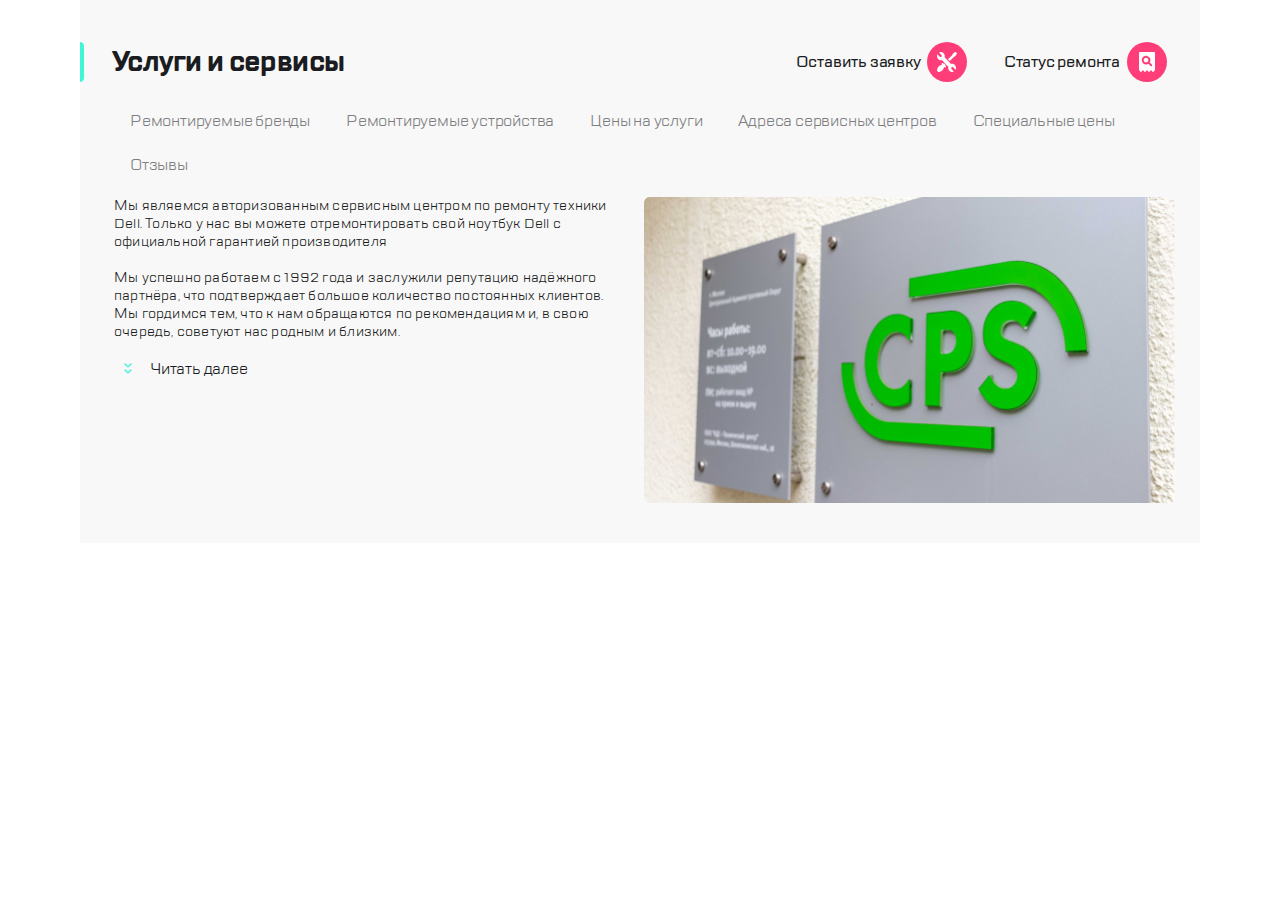
==== commit 0ed9e910: "закончила вёрстку, добавила работу кнопки показать всё" ====
--- a/index.html
+++ b/index.html
@@ -33,8 +33,8 @@
                     <div class="title-wrapper">
                         <h1 class="title">Услуги и сервисы</h1>
                         <div class="title-links">
-                            <button class="title-links__link text-link title-links__link-request">Оставить заявку</button>
-                            <button class="title-links__link text-link title-links__link-status">Статус ремонта</button>
+                            <button class="title-links__link text-link title-links__link-request focused-text-link">Оставить заявку</button>
+                            <button class="title-links__link text-link title-links__link-status focused-text-link">Статус ремонта</button>
                         </div>
                     </div>
                     <nav class="links services__nav">
@@ -50,7 +50,7 @@
                             <p class="description_text">Мы являемся авторизованным сервисным центром по ремонту техники Dell. Только у нас вы можете отремонтировать свой ноутбук Dell с официальной гарантией производителя</p>
                             <br>
                             <p class="description_text">Мы успешно работаем с 1992 года и заслужили репутацию надёжного партнёра, что подтверждает большое количество постоянных клиентов. Мы гордимся тем, что к нам обращаются по рекомендациям и, в свою очередь, советуют нас родным и близким.</p>
-                            <button class="description__more services__more text-link focused-text-link">
+                            <button class="description__more more-button text-link focused-text-link">
                                 Читать далее
                             </button>
                         </div>
--- a/css/style.css
+++ b/css/style.css
@@ -1,8 +1,10 @@
 html {
     box-sizing: border-box;
+    font-family: 'TT Lakes';
 }
 *, *:before, *:after {
     box-sizing: inherit;
+    font-family: inherit;
 }
 * {
     padding: 0;
@@ -30,7 +32,6 @@
     list-style: none;
 }
 .body {
-    font-family: 'TT Lakes';
     font-size: 14px;
     line-height: 18px;
     letter-spacing: 0.2px;
@@ -84,7 +85,7 @@
     letter-spacing: -0.2px;
     color: #1B1C21;
 }
-.services {
+.services, .repair {
     max-width: 1120px;
     margin: 0 auto;
 }
@@ -156,6 +157,18 @@
     line-height: 40px;
     letter-spacing: -0.6px;
     color: #1B1C21;
+}
+.subtitle {
+    background-image: linear-gradient(90deg, #F8F8F8 1.39%, #FFFFFF 100%);
+    padding: 16px;
+}
+.subtitle__text {
+    font-size: 16px;
+    line-height: 24px;
+    letter-spacing: -0.2px;
+    text-transform: uppercase;
+    color: #7E7E82;
+    font-weight: 400;
 }
 .title-links {
     display: none;
@@ -174,11 +187,11 @@
     opacity: .3;
 }
 .title-links__link-request {
-    background-image: url(../img/header/repair.svg);
+    background-image: url(../img/header/repair-circle.svg);
     margin-right: 32px;
 }
 .title-links__link-status {
-    background-image: url(../img/header/checkstatus.svg);
+    background-image: url(../img/header/checkstatus-circle.svg);
 }
 .links {
     padding:  0 16px;
@@ -206,19 +219,24 @@
 .description__text-wrapper {
     padding: 0 16px;
 }
-.services__more {
+.description__more {
+    margin-left: 8px;
+    margin-bottom: 16px;
+    margin-top: 16px;
+}
+.more-button {
     background-color: transparent;
     background-image: url(../img/description/expand.svg);
     background-repeat: no-repeat;
     background-position: center left;
     padding-left: 26px;
-    margin-left: 8px;
-    margin-bottom: 16px;
-    margin-top: 16px;
     border: 2px solid transparent;    
     position: relative;
 }
-.services__more::before {
+.more-button_hide {
+    background-image: url(../img/description/hide.svg);
+}
+.more-button::before {
     content: '';
     width: 0;
     height: 2px;
@@ -228,7 +246,7 @@
     left: 0;
     transition: width 1s;
 }
-.services__more:hover::before {
+.more-button:hover::before {
     width: 100%;
 }
 .description__image {
@@ -344,6 +362,85 @@
     background-color: white;
     outline: none;
 }
+.brands {
+    padding: 16px 16px 66px 16px;
+    box-sizing: border-box;
+}
+.brand {
+    padding: 16px;
+    border-radius: 6px;
+    background-color: white;
+    border: 1px solid #EAEAEA;
+    width: 240px;
+    display: flex;
+    flex-direction: row;
+    align-items: center;
+    justify-content: flex-end;
+    background-position: 20px center;
+    background-repeat: no-repeat;
+    margin-bottom: 16px;
+}
+.brand:not(:last-child) {
+    margin-right: 16px;
+}
+.brand_lenovo {
+    background-image: url(../img/brands/lenovo.svg);
+}
+.brand_samsung {
+    background-image: url(../img/brands/samsung.svg);
+}
+.brand_apple {
+    background-image: url(../img/brands/apple.svg);
+}
+.brand_viewsonic {
+    background-image: url(../img/brands/ViewSonic.svg);
+}
+.brand_bosch {
+    background-image: url(../img/brands/bosch.svg);
+}
+.brand_hp {
+    background-image: url(../img/brands/hp.svg);
+}
+.brand_acer {
+    background-image: url(../img/brands/acer.svg);
+}
+.brand_sony {
+    background-image: url(../img/brands/sony.svg);
+}
+.brand__arrow {
+    border: 2px solid #FF3E79;
+    border-radius: 50%;
+    width: 40px;
+    height: 40px;
+    position: relative;
+}
+.brand__arrow::before {
+    content: '';
+    position: absolute;
+    border-top: 2px solid #FF3E79;
+    border-right: 2px solid #FF3E79;
+    top: 50%;
+    left: 50%;
+    width: 8px;
+    height: 8px;
+    transform: translate(-50%, -50%) rotate(45deg);
+}
+.swiper-pagination-bullet-active {
+    background: #B5B6BC;
+}
+.swiper-container-horizontal>.swiper-pagination-bullets {
+    bottom: 38px;
+}
+.repair {
+    padding-bottom: 34px;
+}
+.repair__more-button {
+    margin-left: 32px;
+    display: none;
+}
+.hidden {
+    display: none;
+}
 @media all and (min-width: 768px) {
     .header {
         padding: 19px 24px;
@@ -384,7 +481,7 @@
     .services__nav {
         margin-bottom: 32px;
     }
-    .services__more {
+    .description__more {
         margin-top: 10px;
     }
     .description {
@@ -400,6 +497,25 @@
         padding-left: 24px;
         margin-right: 48px;
         padding-right: 0;
+    }
+    .brands {
+        padding: 24px;
+        padding-right: 0;
+        display: flex;
+        flex-direction: row;
+        flex-wrap: wrap;
+    }
+    .brand {
+        width: 224px;
+    }
+    .brand:not(:last-child) {
+        margin-right: 24px;
+    }
+    .subtitle {
+        padding: 16px 24px;
+    }
+    .repair__more-button {
+        display: block;
     }
 }
 @media all and (min-width: 1120px) { 
@@ -425,7 +541,7 @@
     .services__nav {
         margin-bottom: 10px;
     }
-    .services__more {
+    .description__more {
         margin-top: 13.78px;
     }
     .description__text-wrapper {
@@ -436,4 +552,17 @@
     .description__image {
         width: 531px;
     }
+    .brands {
+        padding: 24px 32px;
+        padding-right: 0;
+    }
+    .brand {
+        width: 240px;
+    }
+    .brand:not(:last-child) {
+        margin-right: 32px;
+    }
+    .subtitle {
+        padding: 16px 32px;
+    }
 }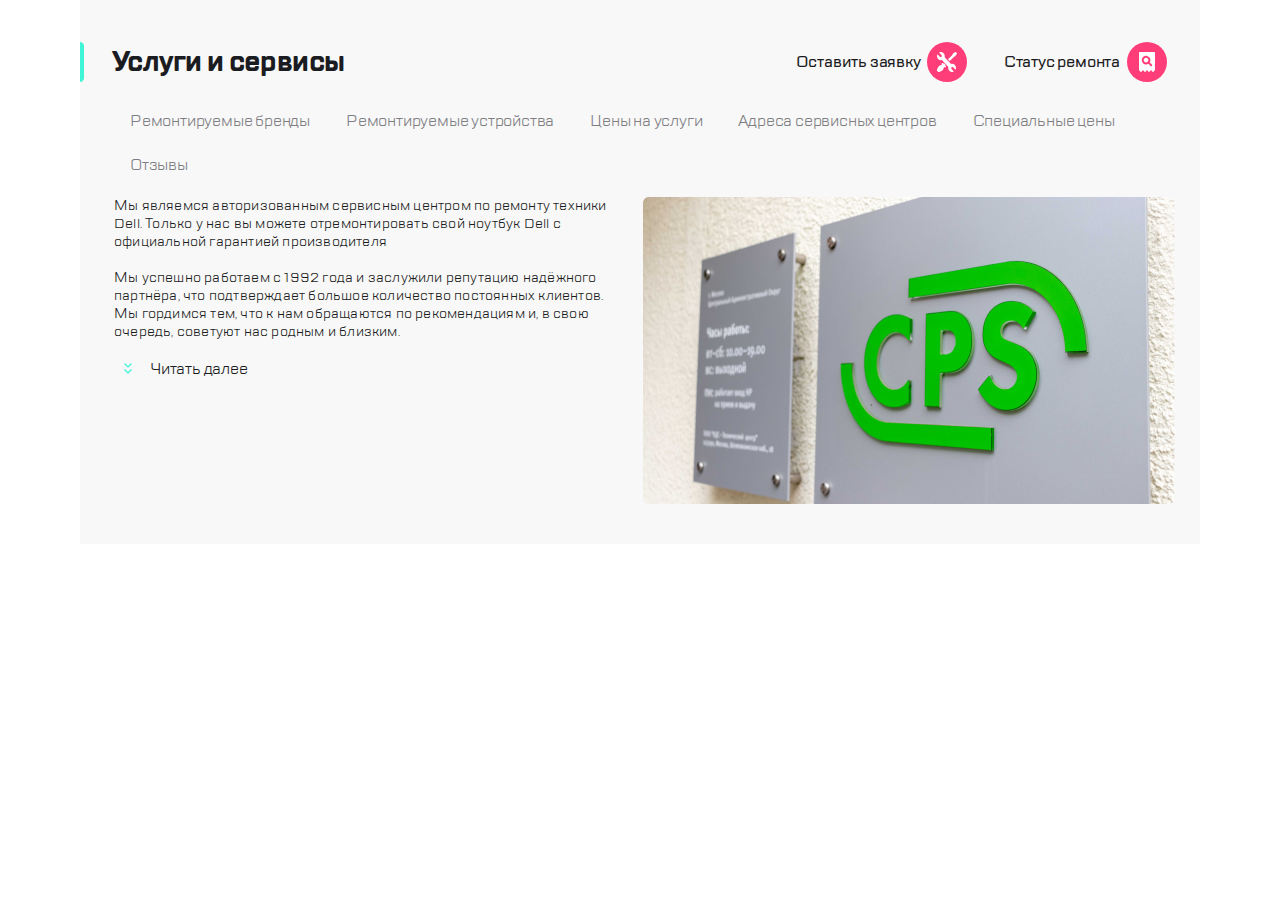
==== commit 6ddeecaf: "правка 1.3 и 1.4" ====
--- a/index.html
+++ b/index.html
@@ -26,7 +26,7 @@
                         <a href="#" class="image-link image-link_contacts header__link_contacts"></a>
                         <div class="delimiter header__links-delimiter"></div>
                         <a href="#" class="image-link image-link_repair header__link_repair"></a>
-                        <a href="#" class="image-link image-link_search"></a>
+                        <a href="#" class="image-link image-link_checkstatus"></a>
                     </div>
                 </header>
                 <main class="main">
--- a/css/style.css
+++ b/css/style.css
@@ -76,8 +76,14 @@
 .image-link_repair {
     background-image: url(../img/header/repair.svg);
 }
+.image-link_checkstatus {
+    background-image: url(../img/header/checkstatus.svg);
+}
+.image-link__close {
+    background-image: url(../img/main-nav/close.svg);
+}
 .image-link_search {
-    background-image: url(../img/header/checkstatus.svg);
+    background-image: url(../img/main-nav/search.svg);
 }
 .text-link {
     font-size: 16px;
@@ -226,15 +232,25 @@
 }
 .more-button {
     background-color: transparent;
-    background-image: url(../img/description/expand.svg);
+    /*background-image: url(../img/description/expand.svg);
     background-repeat: no-repeat;
-    background-position: center left;
+    background-position: center left; */
     padding-left: 26px;
     border: 2px solid transparent;    
     position: relative;
 }
 .more-button_hide {
-    background-image: url(../img/description/hide.svg);
+   /* background-image: url(../img/description/hide.svg); */
+}
+.more-button::after {
+    content: url(../img/description/expand.svg);
+    position: absolute;
+    left: 0;
+    top: 0;
+    transition: transform .3s;
+}
+.more-button.more-button_hide::after {
+    transform: rotate(180deg);
 }
 .more-button::before {
     content: '';
@@ -274,7 +290,6 @@
     align-items: center;
 }
 .main-nav__close {
-    background-image: url(../img/main-nav/close.svg);
     margin-right: 16.73px;
 }
 .main-nav__logo-link {
@@ -283,9 +298,6 @@
 }
 .main-nav__logo-link:hover {
     opacity: .3;
-}
-.main-nav__search {
-    background-image: url(../img/main-nav/search.svg);
 }
 .main-nav__links {
     display: flex;
@@ -491,7 +503,7 @@
         padding-right: 25px;
     }
     .description__image {
-        width: 360px;
+        width: 50%;
     }
     .description__text-wrapper {
         padding-left: 24px;
@@ -549,9 +561,6 @@
         padding-right: 0;
         margin-right: 36px;
     }
-    .description__image {
-        width: 531px;
-    }
     .brands {
         padding: 24px 32px;
         padding-right: 0;
